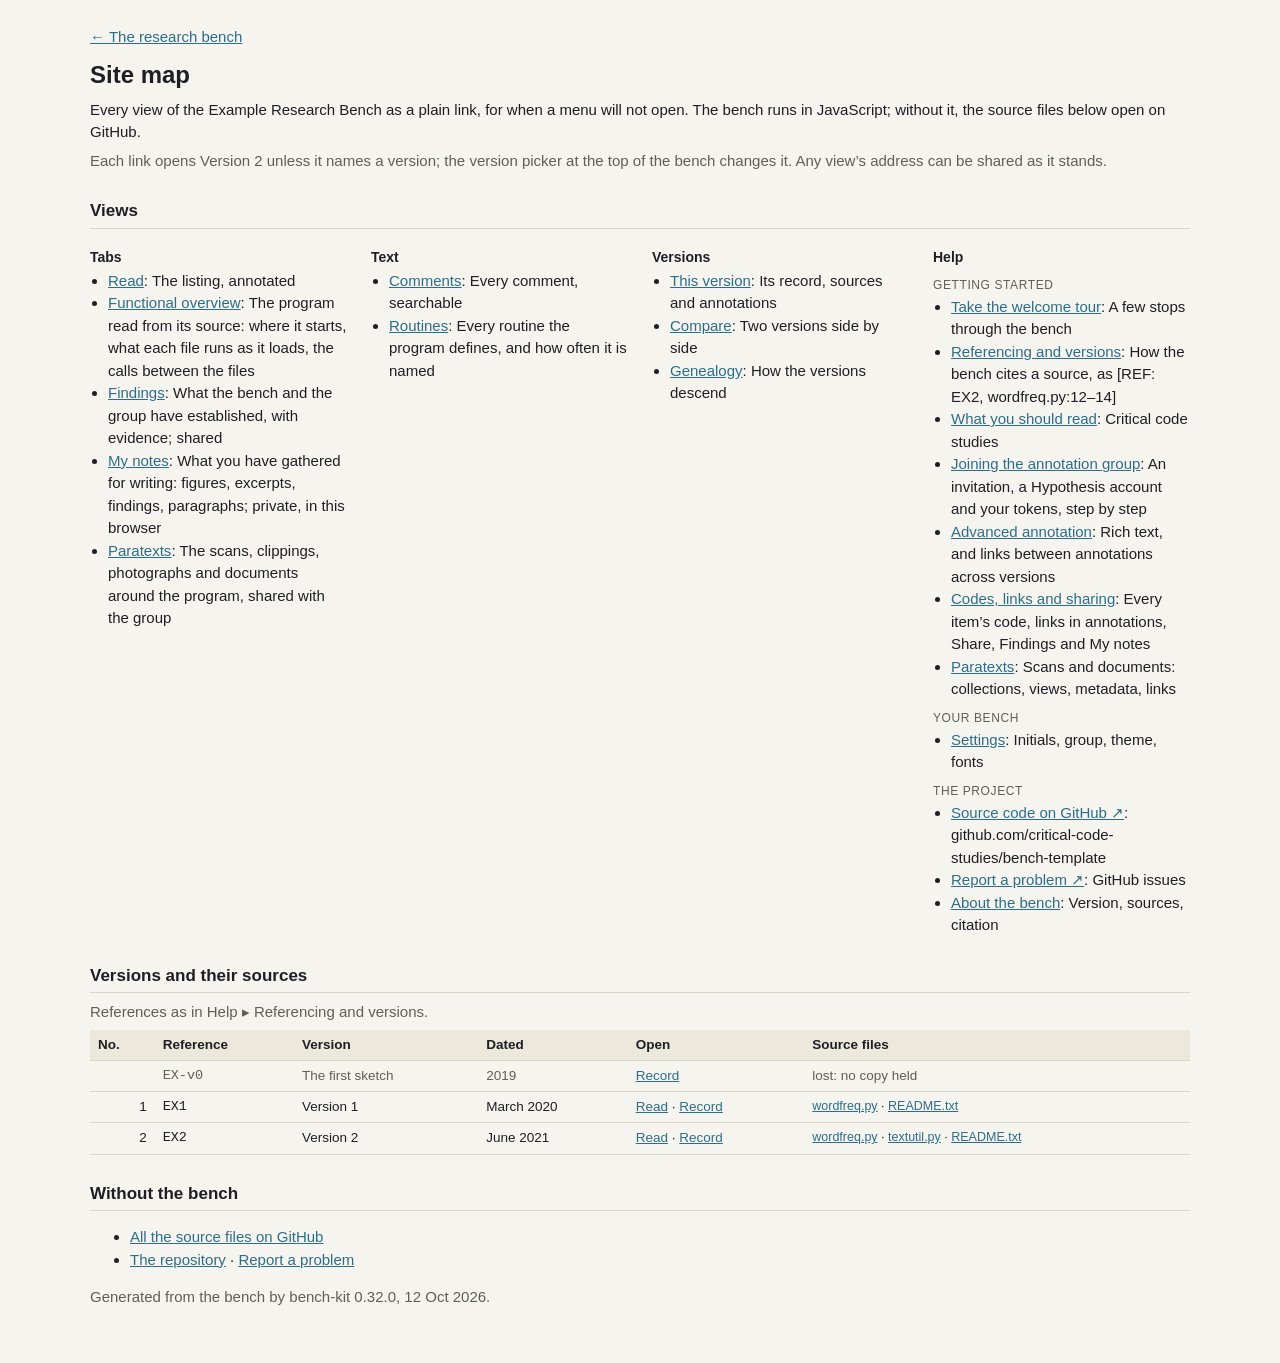
==== research/sitemap.html @ b1e11517 "0.1.40: a site map, from bench-kit 0.32.0's tools/sitemap.js; changelog dates corrected" ====
<!DOCTYPE html>
<html lang="en-GB">
<head>
<meta charset="utf-8">
<meta name="viewport" content="width=device-width, initial-scale=1">
<meta name="robots" content="noindex, nofollow, noarchive">
<title>Site map · Example Research Bench</title>
<meta name="description" content="Every view of the Example Research Bench as a plain link, with the versions and their source files.">
<style>
  :root { --bg: #f6f4ee; --fg: #1d1f24; --dim: #5d6058; --line: #d8d4c8; --link: #2c6e8a; --head: #ece8dc; }
  @media (prefers-color-scheme: dark) { :root { --bg: #11131a; --fg: #e7e4da; --dim: #989b93; --line: #2f333d; --link: #6cc8e8; --head: #171a23; } }
  body { margin: 0; background: var(--bg); color: var(--fg); font: 15px/1.5 -apple-system, BlinkMacSystemFont, "Segoe UI", Helvetica, Arial, sans-serif; }
  main { max-width: 1100px; margin: 0 auto; padding: 20px 16px 48px; }
  h1 { font-size: 24px; margin: 8px 0 4px; } h2 { font-size: 17px; margin: 26px 0 8px; border-bottom: 1px solid var(--line); padding-bottom: 4px; }
  a { color: var(--link); } p { margin: 6px 0; } .dim, .note { color: var(--dim); } .sub { font-size: 12px; text-transform: uppercase; letter-spacing: .05em; color: var(--dim); margin: 8px 0 2px; }
  .grid { display: grid; grid-template-columns: repeat(auto-fill, minmax(220px, 1fr)); gap: 4px 24px; }
  .grid h3 { font-size: 14px; margin: 10px 0 2px; } .grid ul { margin: 0; padding-left: 18px; }
  .wrap { overflow-x: auto; } table { border-collapse: collapse; width: 100%; font-size: 13.5px; }
  th, td { text-align: left; vertical-align: top; padding: 5px 8px; border-bottom: 1px solid var(--line); } th { background: var(--head); font-weight: 600; }
  .num { text-align: right; } .mono { font-family: ui-monospace, Menlo, Consolas, monospace; white-space: nowrap; } .files { font-size: 12.5px; } tr.lost td { color: var(--dim); }
  .top a { margin-right: 14px; }
</style>
</head>
<body>
<main>
<p class="top"><a href="index.html">← The research bench</a></p>
<h1>Site map</h1>
<p>Every view of the Example Research Bench as a plain link, for when a menu will not open. The bench runs in JavaScript; without it, the source files below open on GitHub.</p>
<p class="dim">Each link opens Version 2 unless it names a version; the version picker at the top of the bench changes it. Any view’s address can be shared as it stands.</p>
<h2>Views</h2>
<div class="grid"><div><h3>Tabs</h3><ul><li><a href="index.html?tab=read">Read</a>: The listing, annotated</li><li><a href="index.html?tab=functional">Functional overview</a>: The program read from its source: where it starts, what each file runs as it loads, the calls between the files</li><li><a href="index.html?tab=findings">Findings</a>: What the bench and the group have established, with evidence; shared</li><li><a href="index.html?tab=notes">My notes</a>: What you have gathered for writing: figures, excerpts, findings, paragraphs; private, in this browser</li><li><a href="index.html?tab=paratexts">Paratexts</a>: The scans, clippings, photographs and documents around the program, shared with the group</li></ul></div><div><h3>Text</h3><ul><li><a href="index.html?lens=1">Comments</a>: Every comment, searchable</li><li><a href="index.html?lens=2">Routines</a>: Every routine the program defines, and how often it is named</li></ul></div><div><h3>Versions</h3><ul><li><a href="index.html?tab=about">This version</a>: Its record, sources and annotations</li><li><a href="index.html?tab=compare">Compare</a>: Two versions side by side</li><li><a href="index.html?tab=genealogy">Genealogy</a>: How the versions descend</li></ul></div><div><h3>Help</h3><p class="sub">Getting started</p><ul><li><a href="index.html?tour=welcome">Take the welcome tour</a>: A few stops through the bench</li><li><a href="index.html?help=refs">Referencing and versions</a>: How the bench cites a source, as [REF: EX2, wordfreq.py:12–14]</li><li><a href="index.html?help=reading">What you should read</a>: Critical code studies</li><li><a href="index.html?help=join">Joining the annotation group</a>: An invitation, a Hypothesis account and your tokens, step by step</li><li><a href="index.html?help=anno">Advanced annotation</a>: Rich text, and links between annotations across versions</li><li><a href="index.html?help=codes">Codes, links and sharing</a>: Every item’s code, links in annotations, Share, Findings and My notes</li><li><a href="index.html?help=paratexts">Paratexts</a>: Scans and documents: collections, views, metadata, links</li></ul><p class="sub">Your bench</p><ul><li><a href="index.html?help=settings">Settings</a>: Initials, group, theme, fonts</li></ul><p class="sub">The project</p><ul><li><a href="https://github.com/critical-code-studies/bench-template">Source code on GitHub ↗</a>: github.com/critical-code-studies/bench-template</li><li><a href="https://github.com/critical-code-studies/bench-template/issues">Report a problem ↗</a>: GitHub issues</li><li><a href="index.html?help=about">About the bench</a>: Version, sources, citation</li></ul></div></div>
<h2>Versions and their sources</h2>
<p class="dim">References as in Help ▸ Referencing and versions.</p>
<div class="wrap"><table><thead><tr><th>No.</th><th>Reference</th><th>Version</th><th>Dated</th><th>Open</th><th>Source files</th></tr></thead><tbody>
<tr class="lost"><td></td><td class="mono">EX-v0</td><td>The first sketch</td><td>2019</td><td><a href="index.html?v=v0&amp;tab=about">Record</a></td><td>lost: no copy held</td></tr>
<tr><td class="num">1</td><td class="mono">EX1</td><td>Version 1</td><td>March 2020</td><td><a href="index.html?v=v1">Read</a> · <a href="index.html?v=v1&amp;tab=about">Record</a></td><td class="files"><a href="https://github.com/critical-code-studies/bench-template/blob/main/source/v1/wordfreq.py">wordfreq.py</a> · <a href="https://github.com/critical-code-studies/bench-template/blob/main/source/v1/README.txt">README.txt</a></td></tr>
<tr><td class="num">2</td><td class="mono">EX2</td><td>Version 2</td><td>June 2021</td><td><a href="index.html?v=v2">Read</a> · <a href="index.html?v=v2&amp;tab=about">Record</a></td><td class="files"><a href="https://github.com/critical-code-studies/bench-template/blob/main/source/v2/wordfreq.py">wordfreq.py</a> · <a href="https://github.com/critical-code-studies/bench-template/blob/main/source/v2/textutil.py">textutil.py</a> · <a href="https://github.com/critical-code-studies/bench-template/blob/main/source/v2/README.txt">README.txt</a></td></tr>
</tbody></table></div>
<h2>Without the bench</h2>
<ul>
<li><a href="https://github.com/critical-code-studies/bench-template/tree/main/source">All the source files on GitHub</a></li>
<li><a href="https://github.com/critical-code-studies/bench-template">The repository</a> · <a href="https://github.com/critical-code-studies/bench-template/issues">Report a problem</a></li>
</ul>
<p class="note">Generated from the bench by bench-kit 0.32.0, 12 Oct 2026.</p>
</main>
</body>
</html>
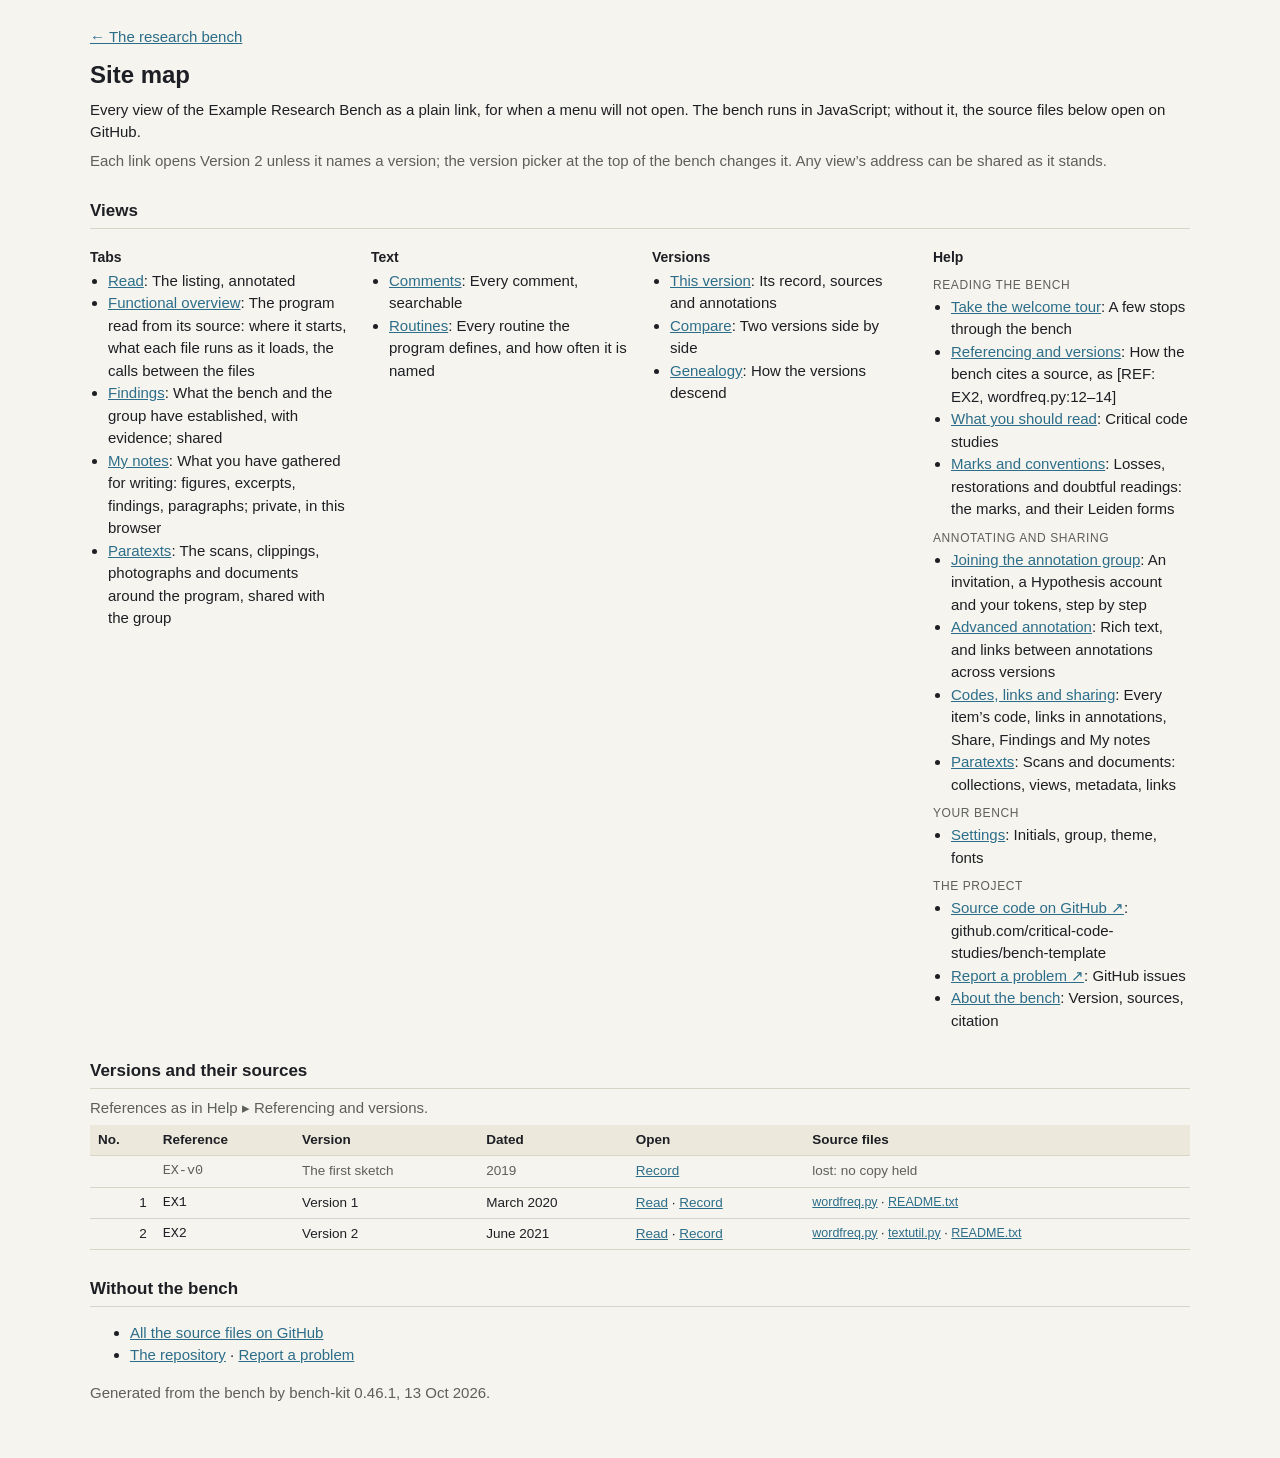
==== commit 333c6098: "bench-template bench: bench-kit 0.46.1" ====
--- a/research/sitemap.html
+++ b/research/sitemap.html
@@ -28,7 +28,7 @@
 <p>Every view of the Example Research Bench as a plain link, for when a menu will not open. The bench runs in JavaScript; without it, the source files below open on GitHub.</p>
 <p class="dim">Each link opens Version 2 unless it names a version; the version picker at the top of the bench changes it. Any view’s address can be shared as it stands.</p>
 <h2>Views</h2>
-<div class="grid"><div><h3>Tabs</h3><ul><li><a href="index.html?tab=read">Read</a>: The listing, annotated</li><li><a href="index.html?tab=functional">Functional overview</a>: The program read from its source: where it starts, what each file runs as it loads, the calls between the files</li><li><a href="index.html?tab=findings">Findings</a>: What the bench and the group have established, with evidence; shared</li><li><a href="index.html?tab=notes">My notes</a>: What you have gathered for writing: figures, excerpts, findings, paragraphs; private, in this browser</li><li><a href="index.html?tab=paratexts">Paratexts</a>: The scans, clippings, photographs and documents around the program, shared with the group</li></ul></div><div><h3>Text</h3><ul><li><a href="index.html?lens=1">Comments</a>: Every comment, searchable</li><li><a href="index.html?lens=2">Routines</a>: Every routine the program defines, and how often it is named</li></ul></div><div><h3>Versions</h3><ul><li><a href="index.html?tab=about">This version</a>: Its record, sources and annotations</li><li><a href="index.html?tab=compare">Compare</a>: Two versions side by side</li><li><a href="index.html?tab=genealogy">Genealogy</a>: How the versions descend</li></ul></div><div><h3>Help</h3><p class="sub">Getting started</p><ul><li><a href="index.html?tour=welcome">Take the welcome tour</a>: A few stops through the bench</li><li><a href="index.html?help=refs">Referencing and versions</a>: How the bench cites a source, as [REF: EX2, wordfreq.py:12–14]</li><li><a href="index.html?help=reading">What you should read</a>: Critical code studies</li><li><a href="index.html?help=join">Joining the annotation group</a>: An invitation, a Hypothesis account and your tokens, step by step</li><li><a href="index.html?help=anno">Advanced annotation</a>: Rich text, and links between annotations across versions</li><li><a href="index.html?help=codes">Codes, links and sharing</a>: Every item’s code, links in annotations, Share, Findings and My notes</li><li><a href="index.html?help=paratexts">Paratexts</a>: Scans and documents: collections, views, metadata, links</li></ul><p class="sub">Your bench</p><ul><li><a href="index.html?help=settings">Settings</a>: Initials, group, theme, fonts</li></ul><p class="sub">The project</p><ul><li><a href="https://github.com/critical-code-studies/bench-template">Source code on GitHub ↗</a>: github.com/critical-code-studies/bench-template</li><li><a href="https://github.com/critical-code-studies/bench-template/issues">Report a problem ↗</a>: GitHub issues</li><li><a href="index.html?help=about">About the bench</a>: Version, sources, citation</li></ul></div></div>
+<div class="grid"><div><h3>Tabs</h3><ul><li><a href="index.html?tab=read">Read</a>: The listing, annotated</li><li><a href="index.html?tab=functional">Functional overview</a>: The program read from its source: where it starts, what each file runs as it loads, the calls between the files</li><li><a href="index.html?tab=findings">Findings</a>: What the bench and the group have established, with evidence; shared</li><li><a href="index.html?tab=notes">My notes</a>: What you have gathered for writing: figures, excerpts, findings, paragraphs; private, in this browser</li><li><a href="index.html?tab=paratexts">Paratexts</a>: The scans, clippings, photographs and documents around the program, shared with the group</li></ul></div><div><h3>Text</h3><ul><li><a href="index.html?lens=1">Comments</a>: Every comment, searchable</li><li><a href="index.html?lens=2">Routines</a>: Every routine the program defines, and how often it is named</li></ul></div><div><h3>Versions</h3><ul><li><a href="index.html?tab=about">This version</a>: Its record, sources and annotations</li><li><a href="index.html?tab=compare">Compare</a>: Two versions side by side</li><li><a href="index.html?tab=genealogy">Genealogy</a>: How the versions descend</li></ul></div><div><h3>Help</h3><p class="sub">Reading the bench</p><ul><li><a href="index.html?tour=welcome">Take the welcome tour</a>: A few stops through the bench</li><li><a href="index.html?help=refs">Referencing and versions</a>: How the bench cites a source, as [REF: EX2, wordfreq.py:12–14]</li><li><a href="index.html?help=reading">What you should read</a>: Critical code studies</li><li><a href="index.html?help=marks">Marks and conventions</a>: Losses, restorations and doubtful readings: the marks, and their Leiden forms</li></ul><p class="sub">Annotating and sharing</p><ul><li><a href="index.html?help=join">Joining the annotation group</a>: An invitation, a Hypothesis account and your tokens, step by step</li><li><a href="index.html?help=anno">Advanced annotation</a>: Rich text, and links between annotations across versions</li><li><a href="index.html?help=codes">Codes, links and sharing</a>: Every item’s code, links in annotations, Share, Findings and My notes</li><li><a href="index.html?help=paratexts">Paratexts</a>: Scans and documents: collections, views, metadata, links</li></ul><p class="sub">Your bench</p><ul><li><a href="index.html?help=settings">Settings</a>: Initials, group, theme, fonts</li></ul><p class="sub">The project</p><ul><li><a href="https://github.com/critical-code-studies/bench-template">Source code on GitHub ↗</a>: github.com/critical-code-studies/bench-template</li><li><a href="https://github.com/critical-code-studies/bench-template/issues">Report a problem ↗</a>: GitHub issues</li><li><a href="index.html?help=about">About the bench</a>: Version, sources, citation</li></ul></div></div>
 <h2>Versions and their sources</h2>
 <p class="dim">References as in Help ▸ Referencing and versions.</p>
 <div class="wrap"><table><thead><tr><th>No.</th><th>Reference</th><th>Version</th><th>Dated</th><th>Open</th><th>Source files</th></tr></thead><tbody>
@@ -41,7 +41,7 @@
 <li><a href="https://github.com/critical-code-studies/bench-template/tree/main/source">All the source files on GitHub</a></li>
 <li><a href="https://github.com/critical-code-studies/bench-template">The repository</a> · <a href="https://github.com/critical-code-studies/bench-template/issues">Report a problem</a></li>
 </ul>
-<p class="note">Generated from the bench by bench-kit 0.32.0, 12 Oct 2026.</p>
+<p class="note">Generated from the bench by bench-kit 0.46.1, 13 Oct 2026.</p>
 </main>
 </body>
 </html>
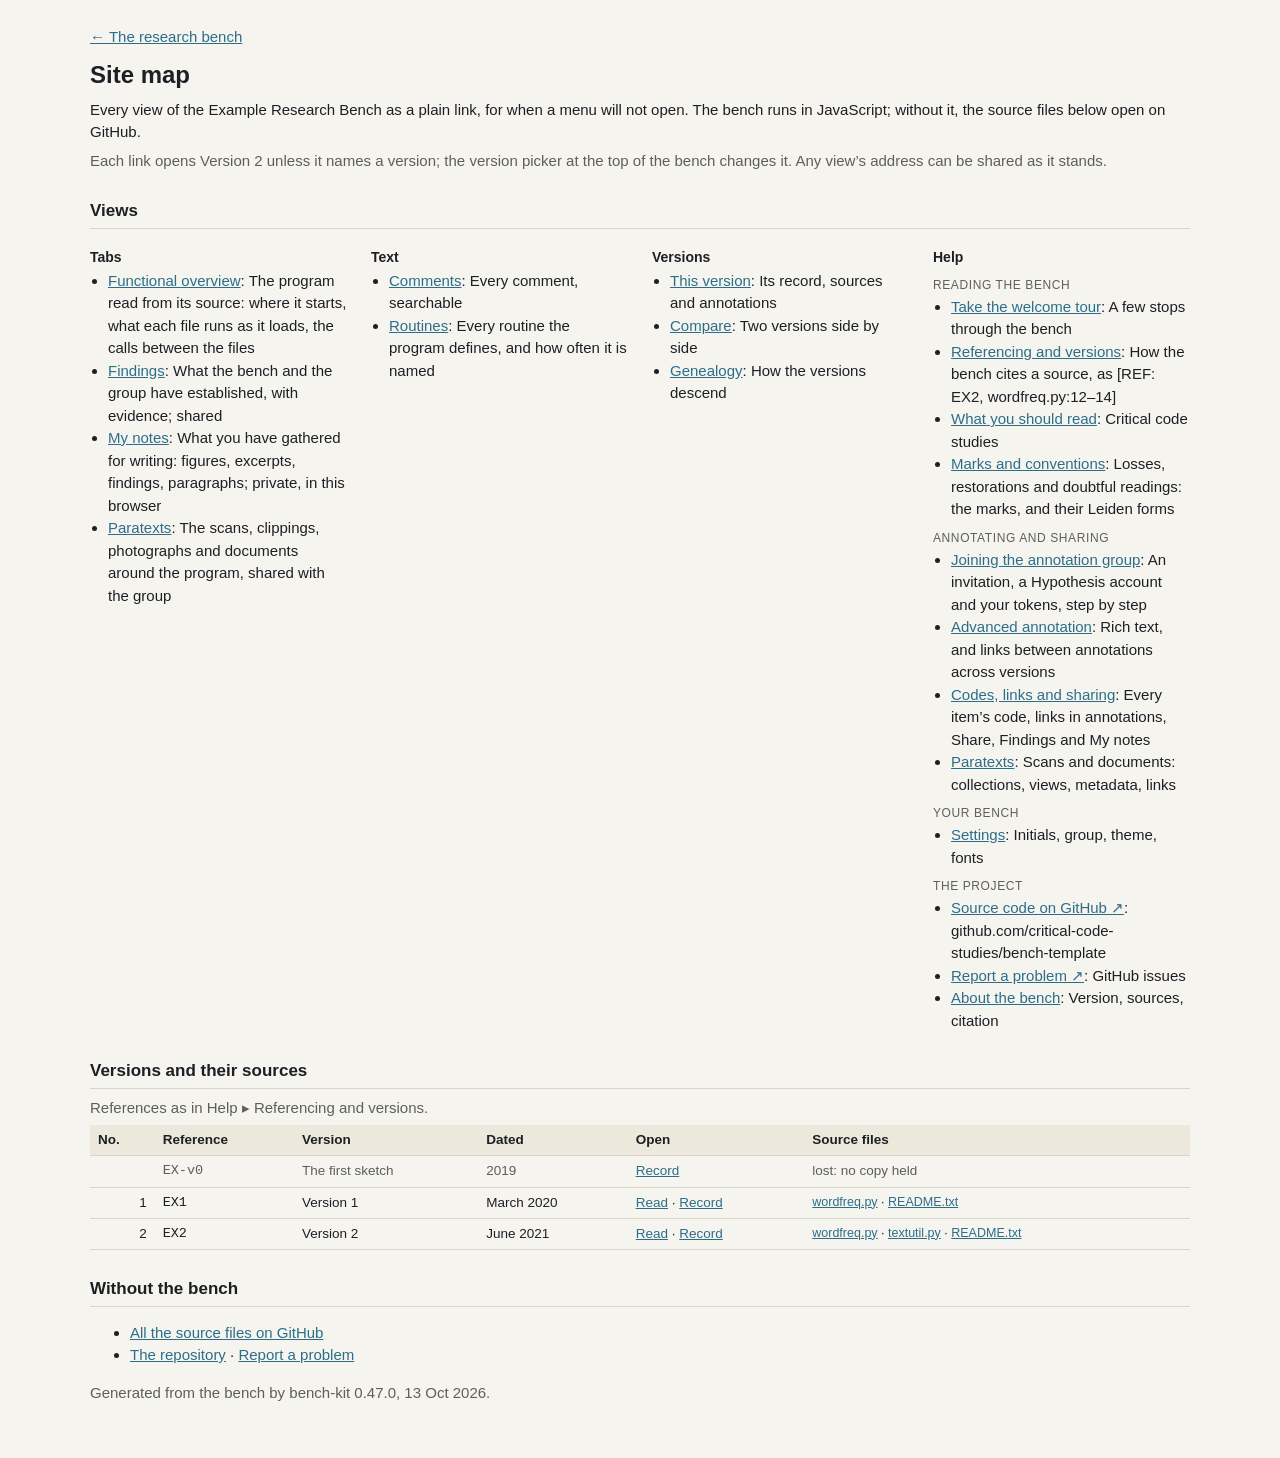
==== commit 01bf7b29: "Template 0.1.59: bench-kit 0.47.0, Read ▾ lists the versions" ====
--- a/research/sitemap.html
+++ b/research/sitemap.html
@@ -28,7 +28,7 @@
 <p>Every view of the Example Research Bench as a plain link, for when a menu will not open. The bench runs in JavaScript; without it, the source files below open on GitHub.</p>
 <p class="dim">Each link opens Version 2 unless it names a version; the version picker at the top of the bench changes it. Any view’s address can be shared as it stands.</p>
 <h2>Views</h2>
-<div class="grid"><div><h3>Tabs</h3><ul><li><a href="index.html?tab=read">Read</a>: The listing, annotated</li><li><a href="index.html?tab=functional">Functional overview</a>: The program read from its source: where it starts, what each file runs as it loads, the calls between the files</li><li><a href="index.html?tab=findings">Findings</a>: What the bench and the group have established, with evidence; shared</li><li><a href="index.html?tab=notes">My notes</a>: What you have gathered for writing: figures, excerpts, findings, paragraphs; private, in this browser</li><li><a href="index.html?tab=paratexts">Paratexts</a>: The scans, clippings, photographs and documents around the program, shared with the group</li></ul></div><div><h3>Text</h3><ul><li><a href="index.html?lens=1">Comments</a>: Every comment, searchable</li><li><a href="index.html?lens=2">Routines</a>: Every routine the program defines, and how often it is named</li></ul></div><div><h3>Versions</h3><ul><li><a href="index.html?tab=about">This version</a>: Its record, sources and annotations</li><li><a href="index.html?tab=compare">Compare</a>: Two versions side by side</li><li><a href="index.html?tab=genealogy">Genealogy</a>: How the versions descend</li></ul></div><div><h3>Help</h3><p class="sub">Reading the bench</p><ul><li><a href="index.html?tour=welcome">Take the welcome tour</a>: A few stops through the bench</li><li><a href="index.html?help=refs">Referencing and versions</a>: How the bench cites a source, as [REF: EX2, wordfreq.py:12–14]</li><li><a href="index.html?help=reading">What you should read</a>: Critical code studies</li><li><a href="index.html?help=marks">Marks and conventions</a>: Losses, restorations and doubtful readings: the marks, and their Leiden forms</li></ul><p class="sub">Annotating and sharing</p><ul><li><a href="index.html?help=join">Joining the annotation group</a>: An invitation, a Hypothesis account and your tokens, step by step</li><li><a href="index.html?help=anno">Advanced annotation</a>: Rich text, and links between annotations across versions</li><li><a href="index.html?help=codes">Codes, links and sharing</a>: Every item’s code, links in annotations, Share, Findings and My notes</li><li><a href="index.html?help=paratexts">Paratexts</a>: Scans and documents: collections, views, metadata, links</li></ul><p class="sub">Your bench</p><ul><li><a href="index.html?help=settings">Settings</a>: Initials, group, theme, fonts</li></ul><p class="sub">The project</p><ul><li><a href="https://github.com/critical-code-studies/bench-template">Source code on GitHub ↗</a>: github.com/critical-code-studies/bench-template</li><li><a href="https://github.com/critical-code-studies/bench-template/issues">Report a problem ↗</a>: GitHub issues</li><li><a href="index.html?help=about">About the bench</a>: Version, sources, citation</li></ul></div></div>
+<div class="grid"><div><h3>Tabs</h3><ul><li><a href="index.html?tab=functional">Functional overview</a>: The program read from its source: where it starts, what each file runs as it loads, the calls between the files</li><li><a href="index.html?tab=findings">Findings</a>: What the bench and the group have established, with evidence; shared</li><li><a href="index.html?tab=notes">My notes</a>: What you have gathered for writing: figures, excerpts, findings, paragraphs; private, in this browser</li><li><a href="index.html?tab=paratexts">Paratexts</a>: The scans, clippings, photographs and documents around the program, shared with the group</li></ul></div><div><h3>Text</h3><ul><li><a href="index.html?lens=1">Comments</a>: Every comment, searchable</li><li><a href="index.html?lens=2">Routines</a>: Every routine the program defines, and how often it is named</li></ul></div><div><h3>Versions</h3><ul><li><a href="index.html?tab=about">This version</a>: Its record, sources and annotations</li><li><a href="index.html?tab=compare">Compare</a>: Two versions side by side</li><li><a href="index.html?tab=genealogy">Genealogy</a>: How the versions descend</li></ul></div><div><h3>Help</h3><p class="sub">Reading the bench</p><ul><li><a href="index.html?tour=welcome">Take the welcome tour</a>: A few stops through the bench</li><li><a href="index.html?help=refs">Referencing and versions</a>: How the bench cites a source, as [REF: EX2, wordfreq.py:12–14]</li><li><a href="index.html?help=reading">What you should read</a>: Critical code studies</li><li><a href="index.html?help=marks">Marks and conventions</a>: Losses, restorations and doubtful readings: the marks, and their Leiden forms</li></ul><p class="sub">Annotating and sharing</p><ul><li><a href="index.html?help=join">Joining the annotation group</a>: An invitation, a Hypothesis account and your tokens, step by step</li><li><a href="index.html?help=anno">Advanced annotation</a>: Rich text, and links between annotations across versions</li><li><a href="index.html?help=codes">Codes, links and sharing</a>: Every item’s code, links in annotations, Share, Findings and My notes</li><li><a href="index.html?help=paratexts">Paratexts</a>: Scans and documents: collections, views, metadata, links</li></ul><p class="sub">Your bench</p><ul><li><a href="index.html?help=settings">Settings</a>: Initials, group, theme, fonts</li></ul><p class="sub">The project</p><ul><li><a href="https://github.com/critical-code-studies/bench-template">Source code on GitHub ↗</a>: github.com/critical-code-studies/bench-template</li><li><a href="https://github.com/critical-code-studies/bench-template/issues">Report a problem ↗</a>: GitHub issues</li><li><a href="index.html?help=about">About the bench</a>: Version, sources, citation</li></ul></div></div>
 <h2>Versions and their sources</h2>
 <p class="dim">References as in Help ▸ Referencing and versions.</p>
 <div class="wrap"><table><thead><tr><th>No.</th><th>Reference</th><th>Version</th><th>Dated</th><th>Open</th><th>Source files</th></tr></thead><tbody>
@@ -41,7 +41,7 @@
 <li><a href="https://github.com/critical-code-studies/bench-template/tree/main/source">All the source files on GitHub</a></li>
 <li><a href="https://github.com/critical-code-studies/bench-template">The repository</a> · <a href="https://github.com/critical-code-studies/bench-template/issues">Report a problem</a></li>
 </ul>
-<p class="note">Generated from the bench by bench-kit 0.46.1, 13 Oct 2026.</p>
+<p class="note">Generated from the bench by bench-kit 0.47.0, 13 Oct 2026.</p>
 </main>
 </body>
 </html>
